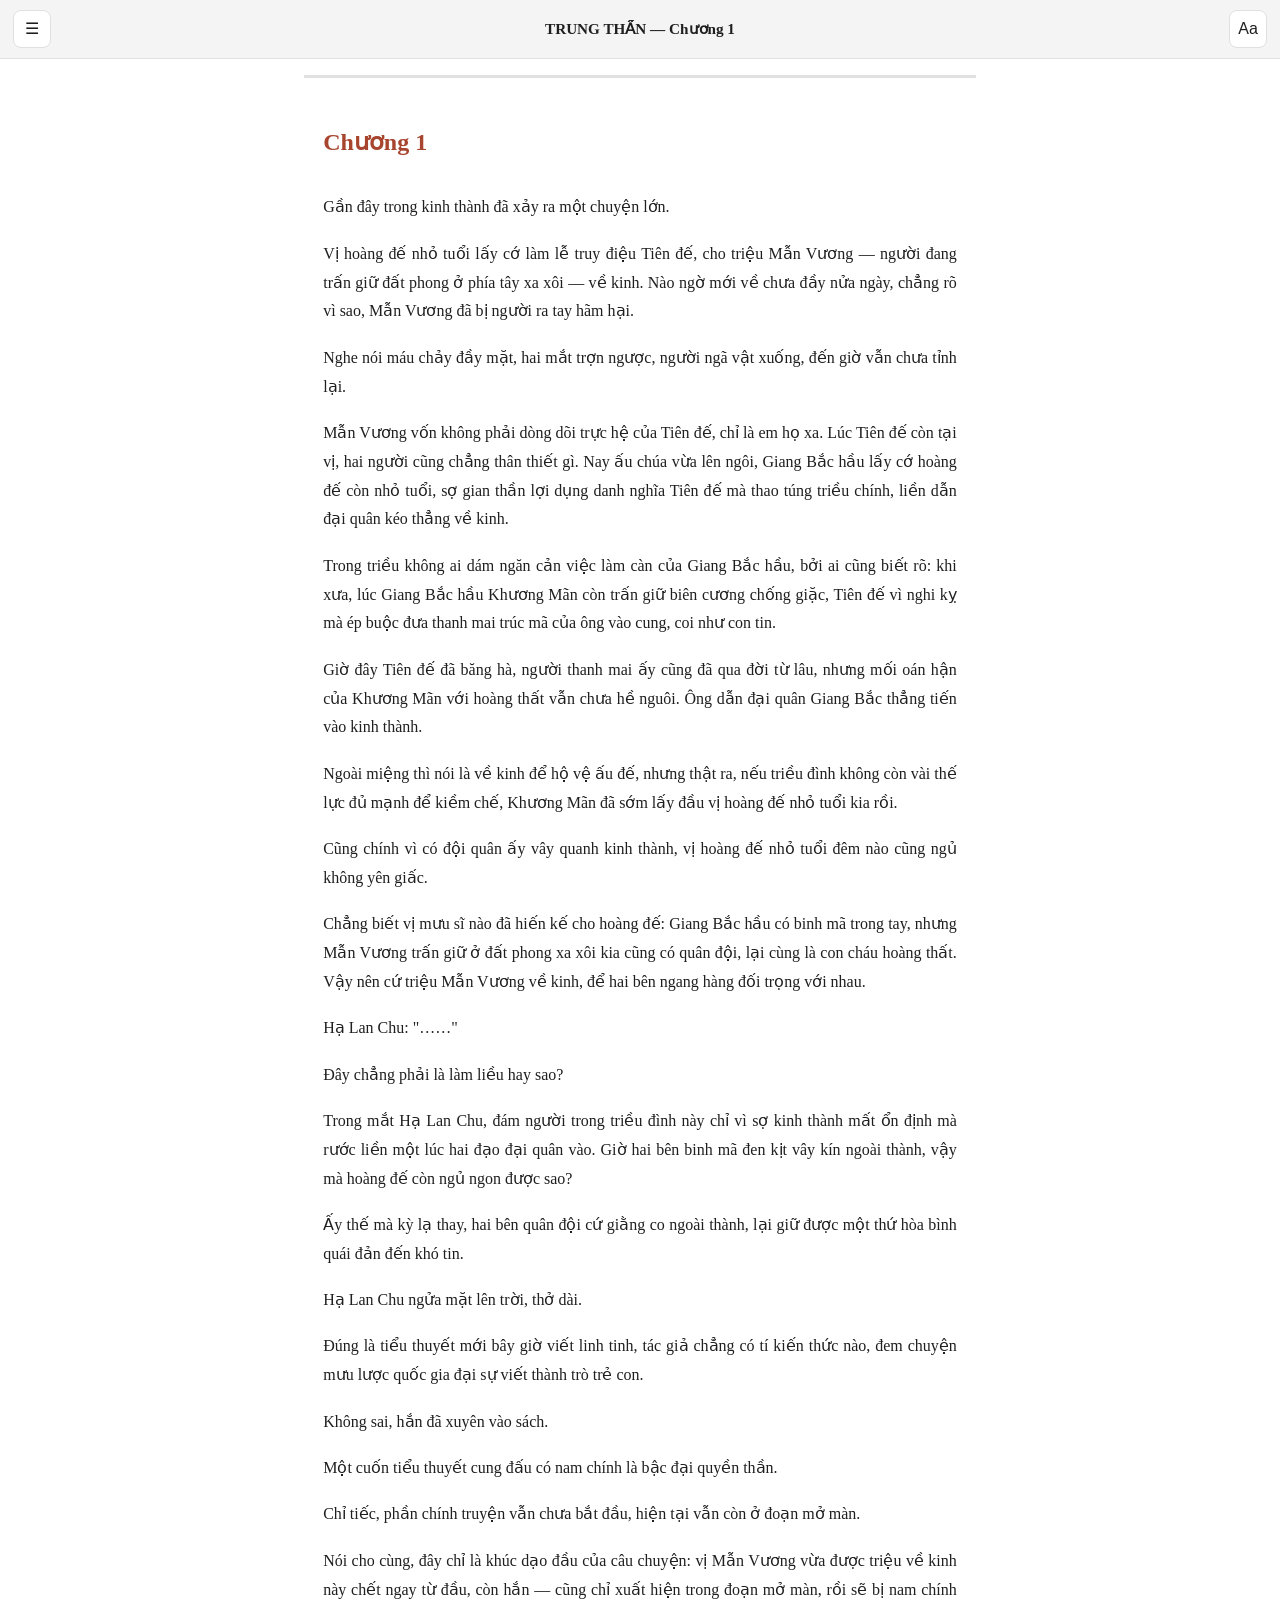
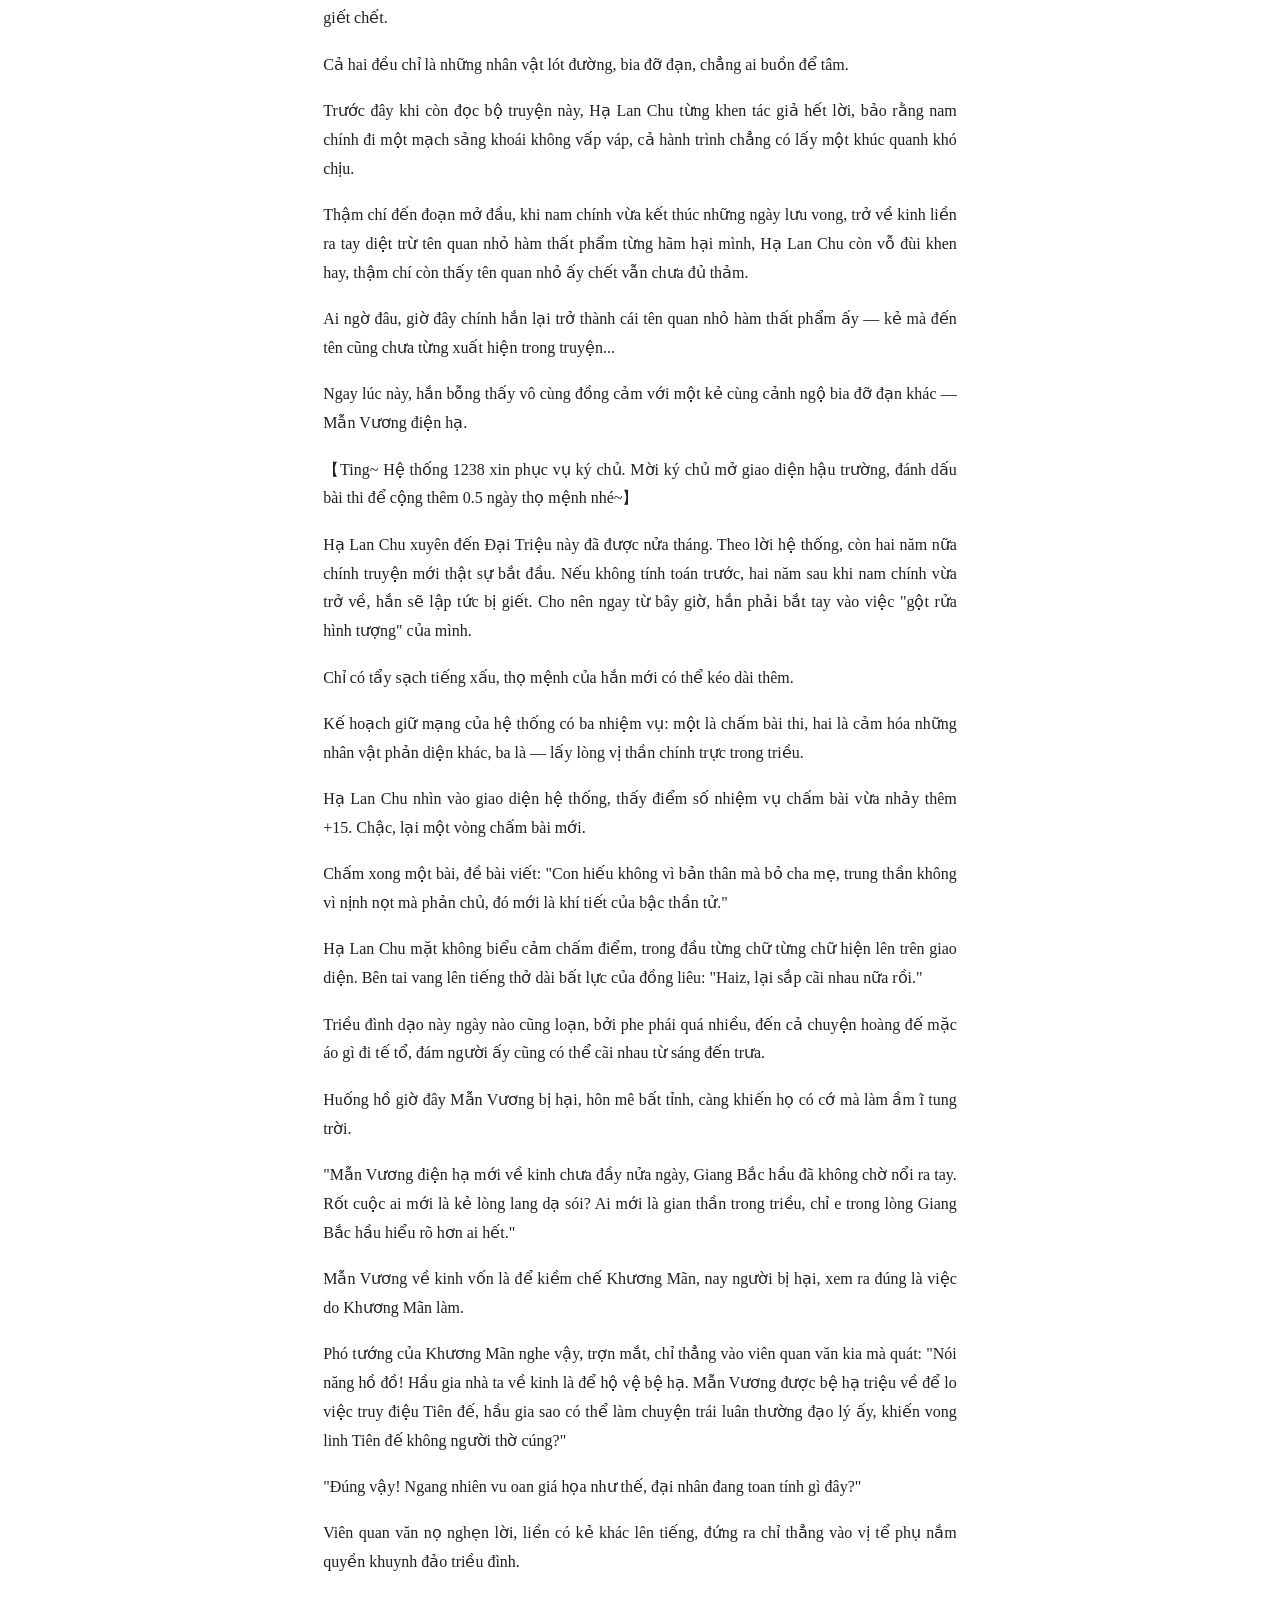
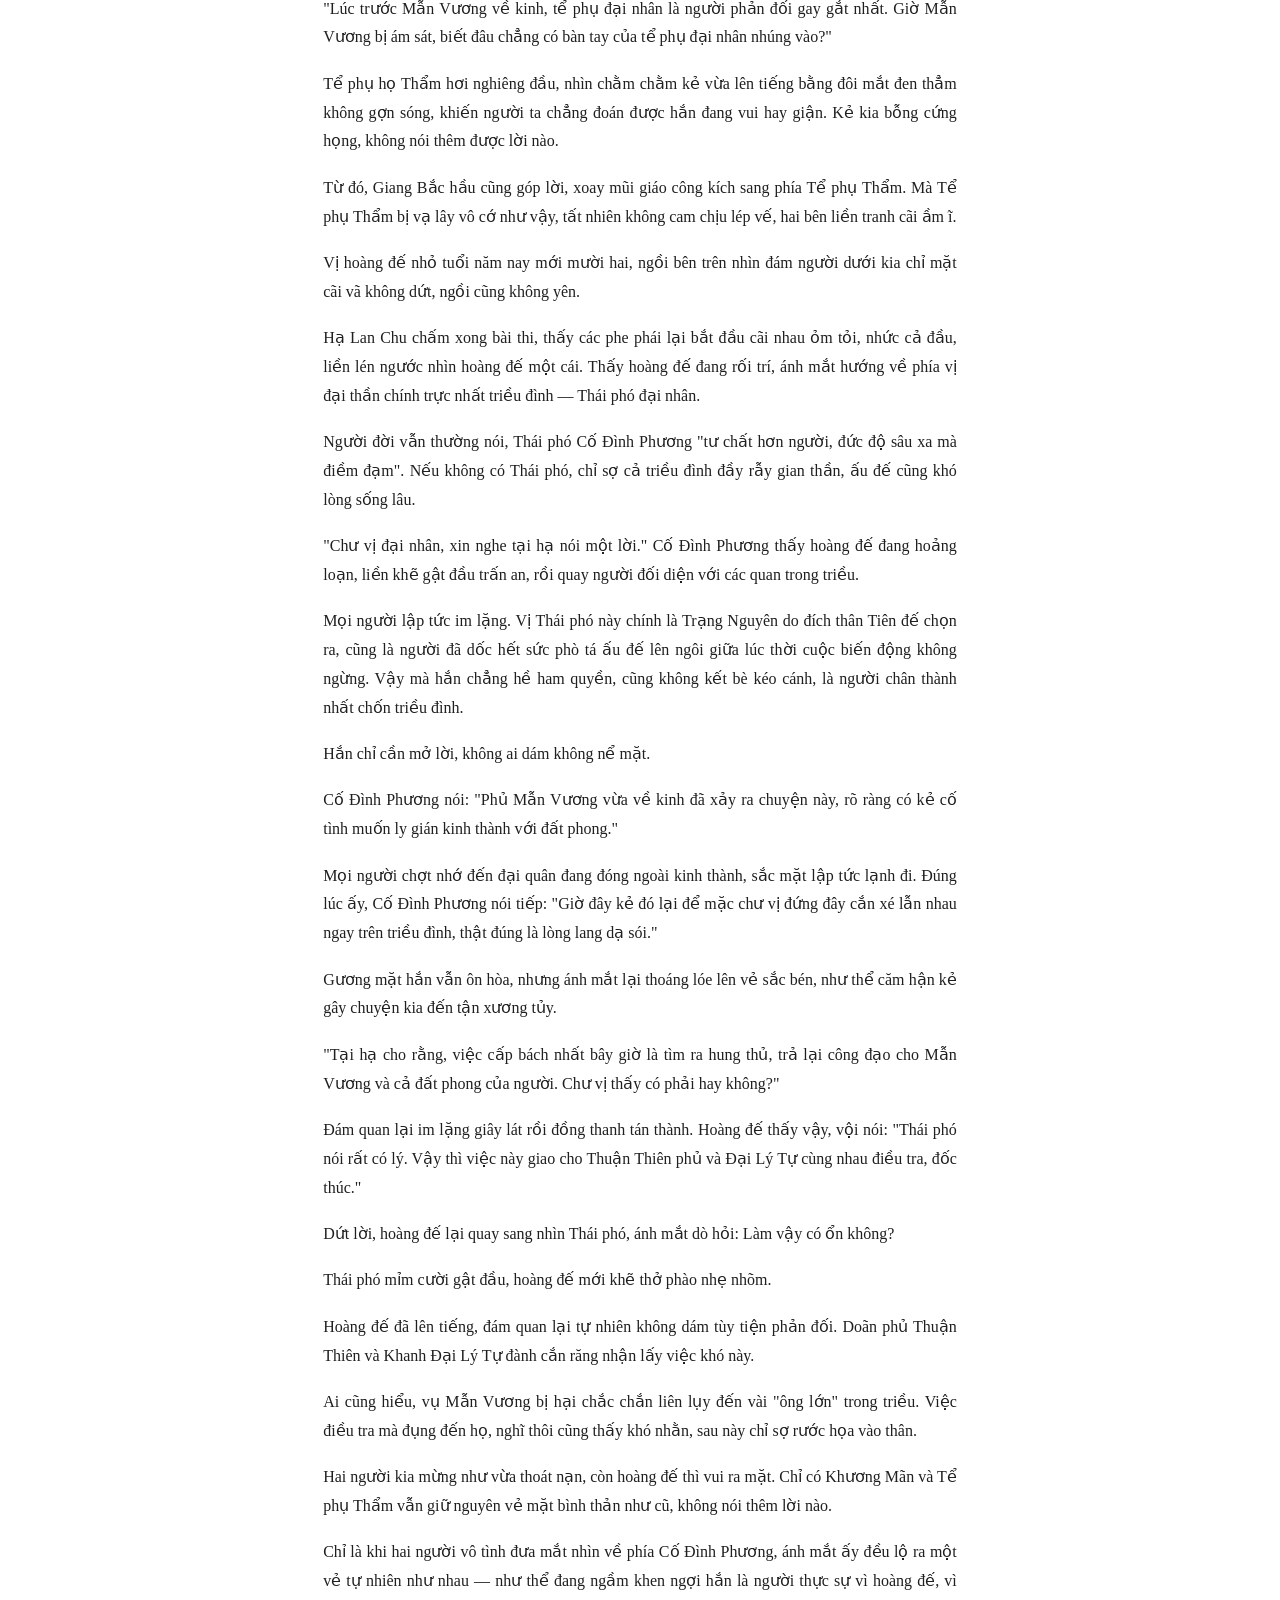
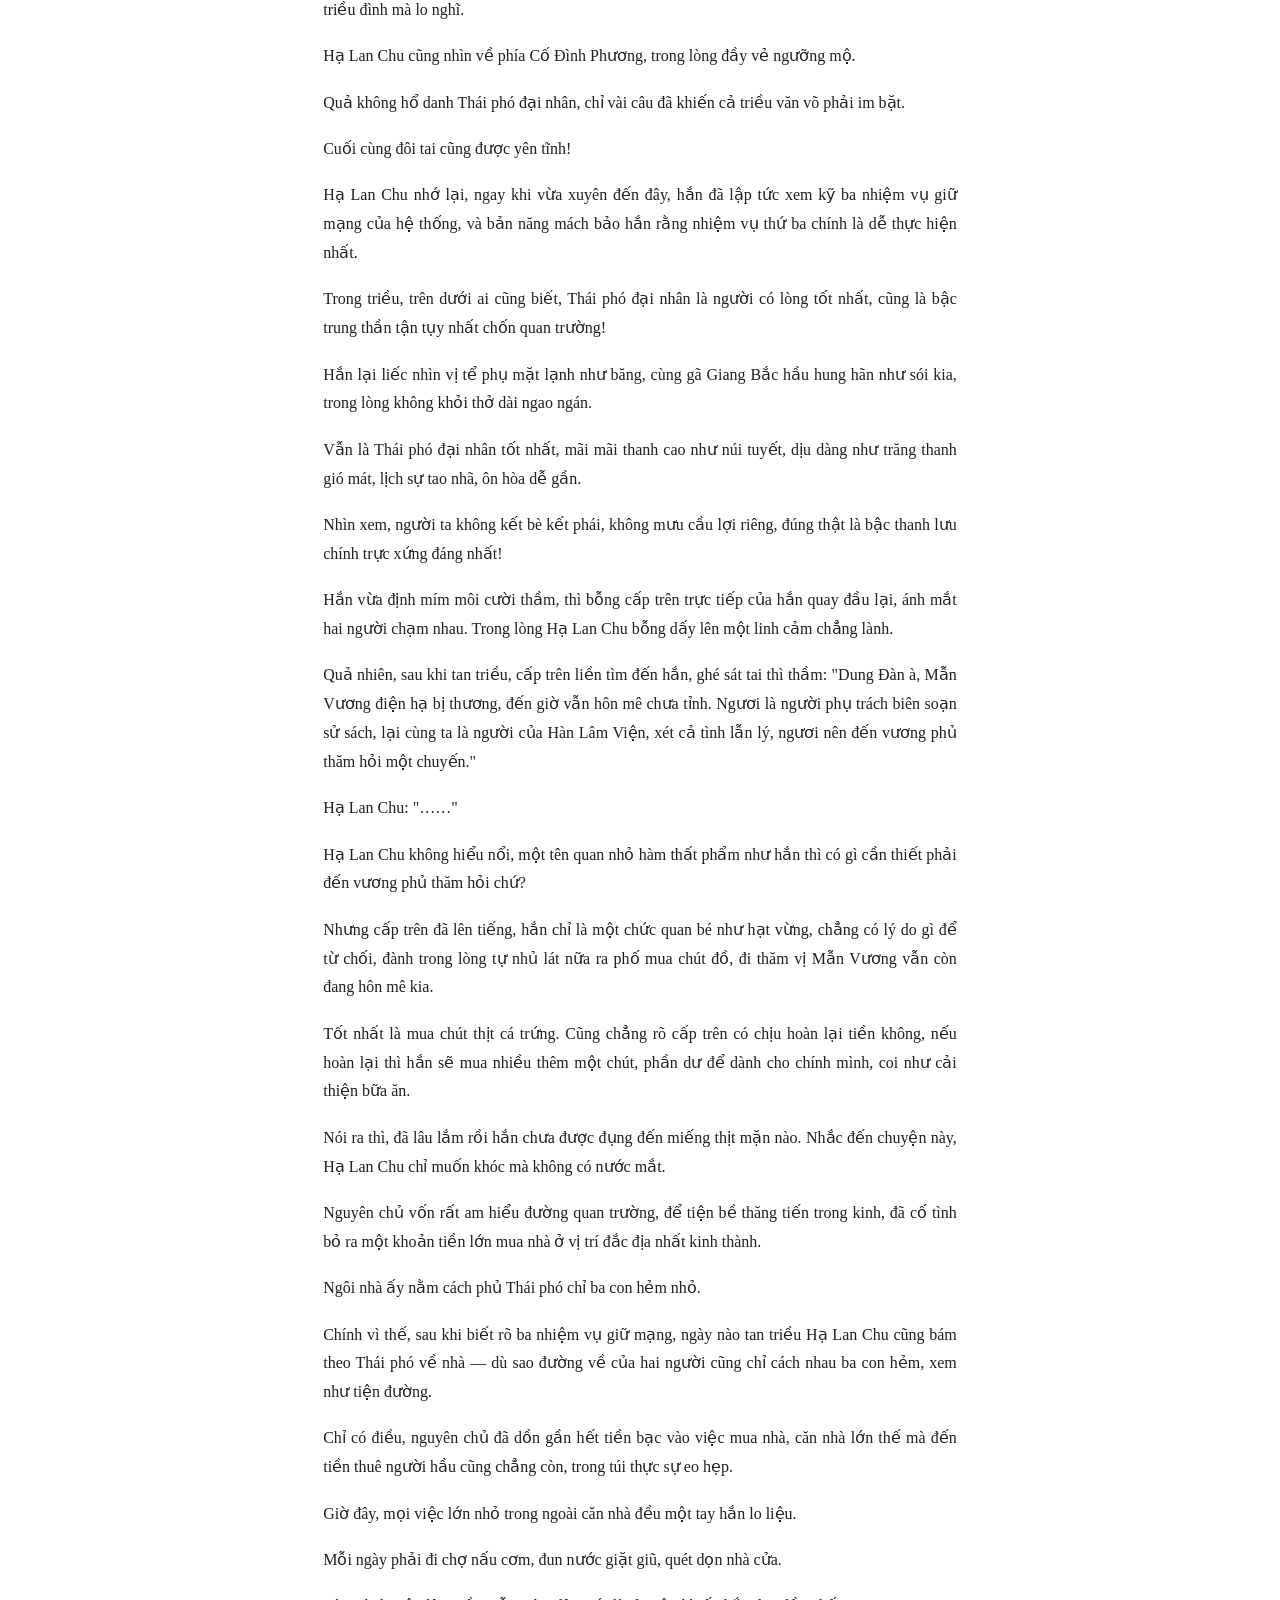
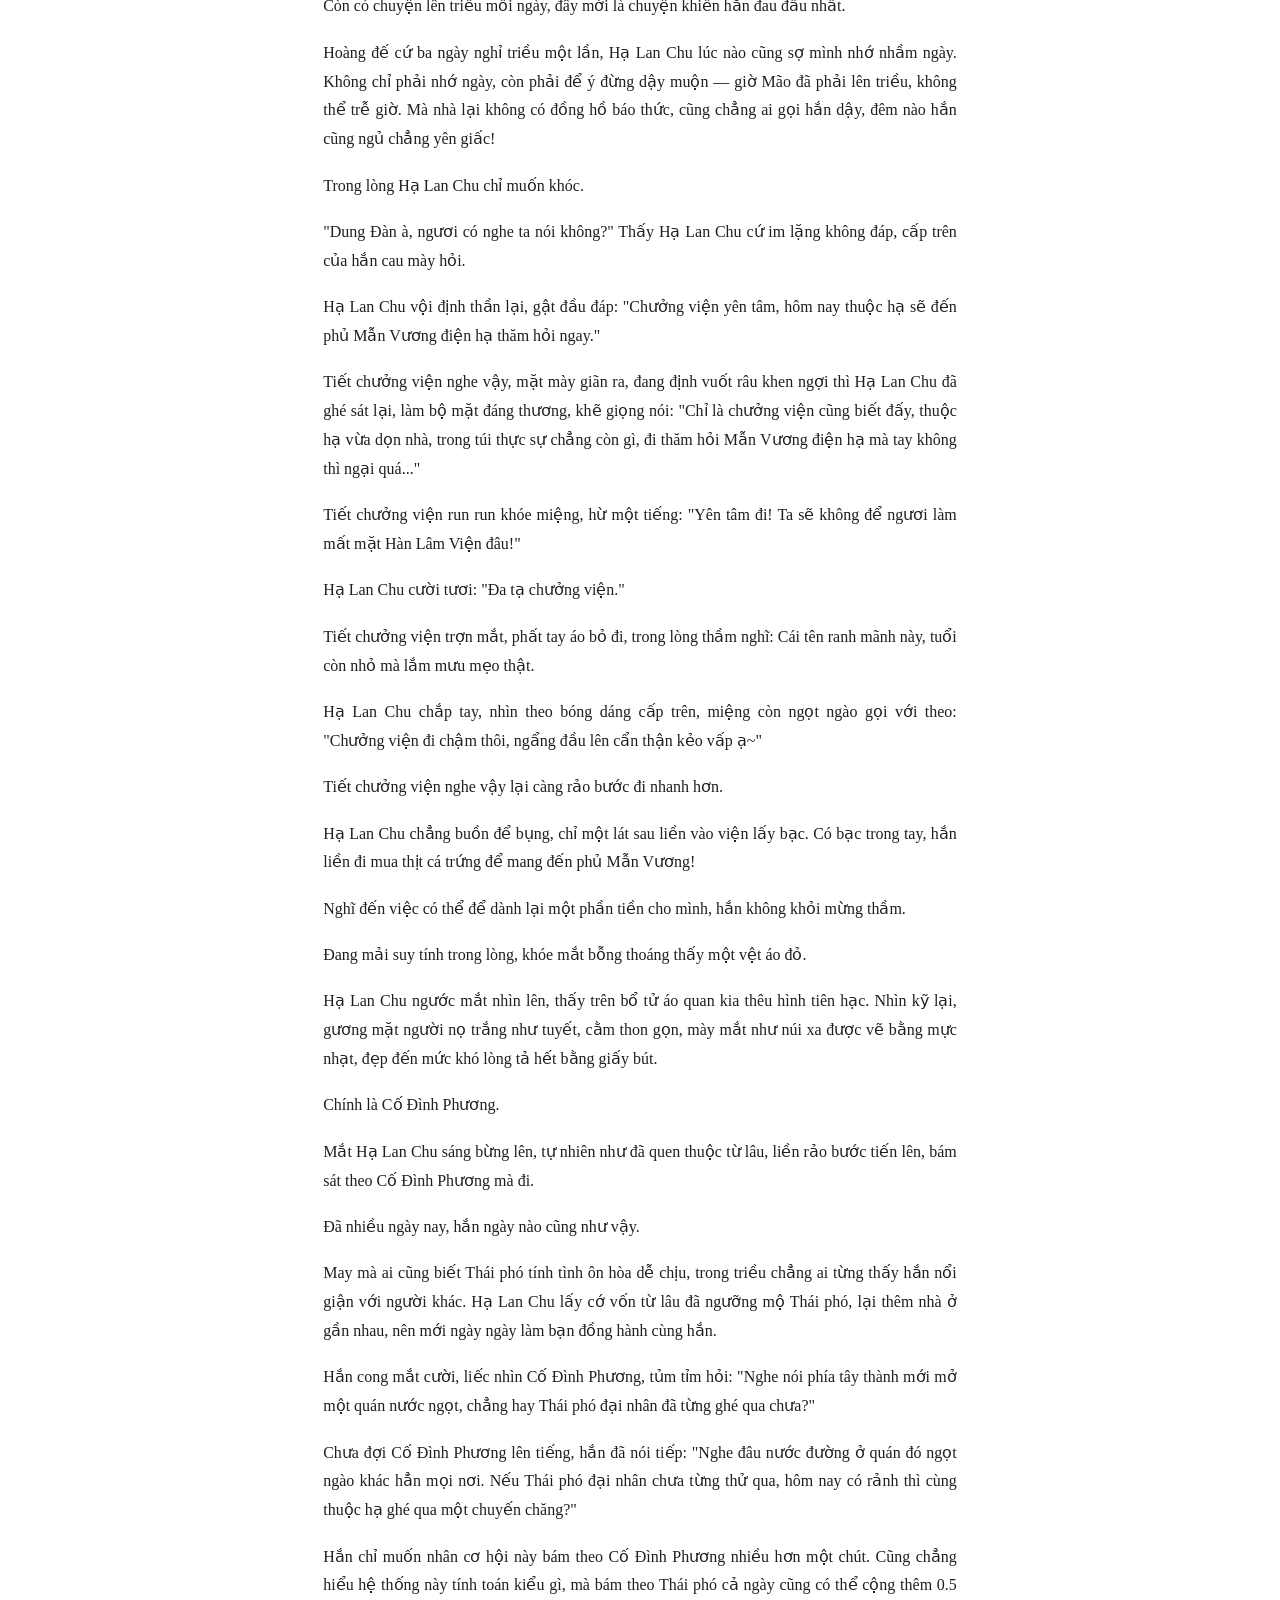
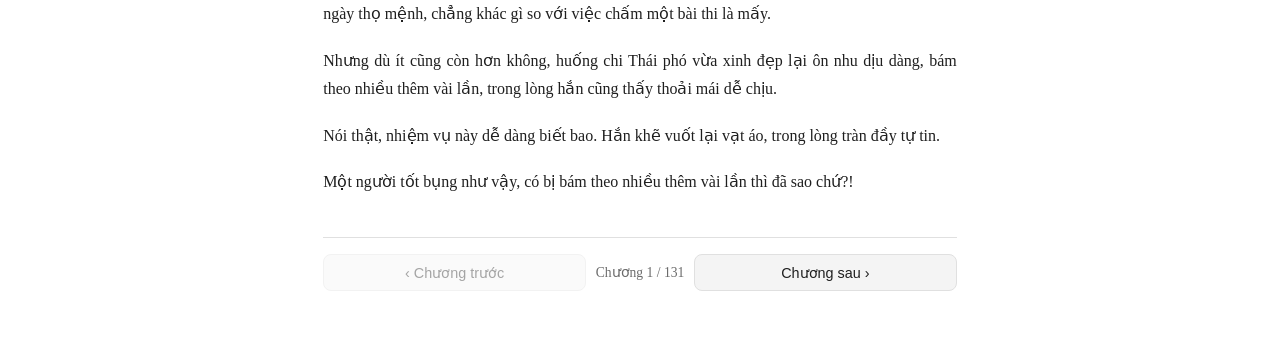
==== app/index.html @ 34fe905f "Add internal story reader app for Trung Than Static web app (no build/backend) that renders all 131 " ====
<!doctype html>
<html lang="vi">
<head>
  <meta charset="UTF-8" />
  <meta name="viewport" content="width=device-width, initial-scale=1.0" />
  <title>Đọc Truyện Nội Bộ</title>
  <link rel="stylesheet" href="style.css" />
</head>
<body data-theme="light" data-font="serif">
  <header class="topbar">
    <button id="btnToc" class="icon-btn" title="Mục lục" aria-label="Mục lục">☰</button>
    <div class="story-title" id="storyTitle">Đang tải…</div>
    <button id="btnSettings" class="icon-btn" title="Cài đặt đọc" aria-label="Cài đặt đọc">Aa</button>
  </header>

  <!-- Table of contents drawer -->
  <aside id="tocDrawer" class="drawer" aria-hidden="true">
    <div class="drawer-header">
      <h2>Mục lục</h2>
      <button id="closeToc" class="icon-btn" aria-label="Đóng">✕</button>
    </div>
    <input id="tocSearch" type="search" placeholder="Tìm chương…" class="toc-search" />
    <ul id="tocList" class="toc-list"></ul>
  </aside>

  <!-- Reading settings drawer -->
  <aside id="settingsDrawer" class="drawer drawer-right" aria-hidden="true">
    <div class="drawer-header">
      <h2>Cài đặt đọc</h2>
      <button id="closeSettings" class="icon-btn" aria-label="Đóng">✕</button>
    </div>

    <div class="setting-group">
      <div class="setting-label">Cỡ chữ</div>
      <div class="setting-row">
        <button id="fontDec" class="pill-btn" aria-label="Giảm cỡ chữ">A-</button>
        <span id="fontSizeLabel" class="font-size-label">100%</span>
        <button id="fontInc" class="pill-btn" aria-label="Tăng cỡ chữ">A+</button>
      </div>
    </div>

    <div class="setting-group">
      <div class="setting-label">Giãn dòng</div>
      <div class="setting-row">
        <button id="lineDec" class="pill-btn" aria-label="Giảm giãn dòng">−</button>
        <span id="lineHeightLabel" class="font-size-label">1.8</span>
        <button id="lineInc" class="pill-btn" aria-label="Tăng giãn dòng">+</button>
      </div>
    </div>

    <div class="setting-group">
      <div class="setting-label">Phông chữ</div>
      <div class="setting-row font-choices">
        <button class="choice-btn" data-font="serif">Chữ có chân</button>
        <button class="choice-btn" data-font="sans">Chữ không chân</button>
      </div>
    </div>

    <div class="setting-group">
      <div class="setting-label">Chế độ đọc</div>
      <div class="setting-row theme-choices">
        <button class="theme-btn theme-light" data-theme="light" title="Sáng">Sáng</button>
        <button class="theme-btn theme-sepia" data-theme="sepia" title="Vàng">Vàng</button>
        <button class="theme-btn theme-dark" data-theme="dark" title="Tối">Tối</button>
      </div>
    </div>

    <div class="setting-group">
      <div class="setting-label">Độ rộng nội dung</div>
      <div class="setting-row">
        <button id="widthDec" class="pill-btn" aria-label="Thu hẹp">◄</button>
        <span id="widthLabel" class="font-size-label">Vừa</span>
        <button id="widthInc" class="pill-btn" aria-label="Mở rộng">►</button>
      </div>
    </div>
  </aside>

  <div id="overlay" class="overlay" aria-hidden="true"></div>

  <main id="reader" class="reader">
    <div class="chapter-progress-top">
      <div id="progressBarTop" class="progress-bar-top"></div>
    </div>

    <article id="chapterContent" class="chapter-content">
      <p class="loading">Đang tải nội dung truyện…</p>
    </article>

    <nav class="chapter-nav">
      <button id="prevChapter" class="nav-btn">‹ Chương trước</button>
      <span id="chapterPos" class="chapter-pos"></span>
      <button id="nextChapter" class="nav-btn">Chương sau ›</button>
    </nav>
  </main>

  <button id="resumeToast" class="resume-toast" hidden>
    Tiếp tục đọc từ vị trí lần trước ↗
  </button>

  <script src="data/story-data.js"></script>
  <script src="app.js"></script>
</body>
</html>
---- app/style.css ----
:root {
  --bg: #ffffff;
  --fg: #1f1f1f;
  --muted: #6b6b6b;
  --accent: #a8452f;
  --surface: #f4f4f4;
  --border: #e0e0e0;
  --content-width: 42rem;
  --font-body: Georgia, "Times New Roman", "Noto Serif", serif;
}

[data-theme="sepia"] {
  --bg: #f4ecd8;
  --fg: #3b3021;
  --muted: #7a6b52;
  --accent: #8a5a2c;
  --surface: #ece0c4;
  --border: #ddcda3;
}

[data-theme="dark"] {
  --bg: #16181c;
  --fg: #e2e2e2;
  --muted: #9a9a9a;
  --accent: #e0a458;
  --surface: #1f2227;
  --border: #2c2f35;
}

[data-font="sans"] {
  --font-body: system-ui, -apple-system, "Segoe UI", Roboto, "Noto Sans", sans-serif;
}

* {
  box-sizing: border-box;
}

html, body {
  margin: 0;
  padding: 0;
  background: var(--bg);
  color: var(--fg);
  min-height: 100%;
}

body {
  font-family: var(--font-body);
  transition: background 0.2s ease, color 0.2s ease;
}

.topbar {
  position: sticky;
  top: 0;
  z-index: 20;
  display: flex;
  align-items: center;
  justify-content: space-between;
  gap: 0.5rem;
  padding: 0.6rem 0.8rem;
  background: var(--surface);
  border-bottom: 1px solid var(--border);
}

.story-title {
  flex: 1;
  text-align: center;
  font-weight: 600;
  font-size: 0.95rem;
  overflow: hidden;
  text-overflow: ellipsis;
  white-space: nowrap;
  color: var(--fg);
}

.icon-btn {
  border: 1px solid var(--border);
  background: var(--bg);
  color: var(--fg);
  border-radius: 8px;
  width: 2.4rem;
  height: 2.4rem;
  font-size: 1rem;
  cursor: pointer;
  flex-shrink: 0;
}

.icon-btn:hover {
  border-color: var(--accent);
}

.reader {
  max-width: var(--content-width);
  margin: 0 auto;
  padding: 0.5rem 1.2rem 4rem;
}

.chapter-progress-top {
  height: 3px;
  background: var(--border);
  position: sticky;
  top: 3.6rem;
  z-index: 15;
  margin: 0 -1.2rem;
}

.progress-bar-top {
  height: 100%;
  width: 0%;
  background: var(--accent);
  transition: width 0.15s ease;
}

.chapter-content {
  padding-top: 1.5rem;
  font-size: calc(1rem * var(--font-scale, 1));
  line-height: var(--line-height, 1.8);
}

.chapter-content h1 {
  font-size: 1.5em;
  margin-bottom: 1.2em;
  color: var(--accent);
}

.chapter-content p {
  margin: 0 0 1.1em;
  text-align: justify;
}

.loading {
  color: var(--muted);
}

.chapter-nav {
  display: flex;
  align-items: center;
  justify-content: space-between;
  gap: 0.6rem;
  margin-top: 2.5rem;
  padding-top: 1rem;
  border-top: 1px solid var(--border);
}

.nav-btn {
  border: 1px solid var(--border);
  background: var(--surface);
  color: var(--fg);
  border-radius: 8px;
  padding: 0.6rem 1rem;
  font-size: 0.9rem;
  cursor: pointer;
  flex: 1;
}

.nav-btn:disabled {
  opacity: 0.4;
  cursor: default;
}

.nav-btn:not(:disabled):hover {
  border-color: var(--accent);
}

.chapter-pos {
  color: var(--muted);
  font-size: 0.85rem;
  white-space: nowrap;
}

/* Drawers */
.overlay {
  position: fixed;
  inset: 0;
  background: rgba(0, 0, 0, 0.4);
  z-index: 25;
  opacity: 0;
  pointer-events: none;
  transition: opacity 0.2s ease;
}

.overlay.visible {
  opacity: 1;
  pointer-events: auto;
}

.drawer {
  position: fixed;
  top: 0;
  bottom: 0;
  left: 0;
  width: min(20rem, 85vw);
  background: var(--bg);
  color: var(--fg);
  border-right: 1px solid var(--border);
  z-index: 30;
  transform: translateX(-105%);
  transition: transform 0.25s ease;
  display: flex;
  flex-direction: column;
  padding: 0.8rem;
}

.drawer.open {
  transform: translateX(0);
}

.drawer-right {
  left: auto;
  right: 0;
  border-right: none;
  border-left: 1px solid var(--border);
  transform: translateX(105%);
}

.drawer-right.open {
  transform: translateX(0);
}

.drawer-header {
  display: flex;
  align-items: center;
  justify-content: space-between;
  margin-bottom: 0.6rem;
}

.drawer-header h2 {
  font-size: 1.05rem;
  margin: 0;
}

.toc-search {
  padding: 0.5rem 0.7rem;
  border-radius: 8px;
  border: 1px solid var(--border);
  background: var(--surface);
  color: var(--fg);
  margin-bottom: 0.6rem;
  font-size: 0.9rem;
}

.toc-list {
  list-style: none;
  margin: 0;
  padding: 0;
  overflow-y: auto;
  flex: 1;
}

.toc-list li {
  border-radius: 8px;
}

.toc-list button {
  width: 100%;
  text-align: left;
  background: none;
  border: none;
  color: var(--fg);
  padding: 0.55rem 0.6rem;
  font-size: 0.9rem;
  border-radius: 8px;
  cursor: pointer;
}

.toc-list button:hover {
  background: var(--surface);
}

.toc-list button.active {
  background: var(--accent);
  color: #fff;
}

.setting-group {
  margin-bottom: 1.2rem;
}

.setting-label {
  font-size: 0.85rem;
  color: var(--muted);
  margin-bottom: 0.4rem;
}

.setting-row {
  display: flex;
  align-items: center;
  gap: 0.6rem;
}

.pill-btn {
  border: 1px solid var(--border);
  background: var(--surface);
  color: var(--fg);
  border-radius: 999px;
  width: 2.4rem;
  height: 2.4rem;
  font-size: 0.95rem;
  cursor: pointer;
}

.pill-btn:hover {
  border-color: var(--accent);
}

.font-size-label {
  min-width: 3rem;
  text-align: center;
  font-size: 0.85rem;
  color: var(--muted);
}

.font-choices, .theme-choices {
  flex-wrap: wrap;
}

.choice-btn, .theme-btn {
  border: 1px solid var(--border);
  background: var(--surface);
  color: var(--fg);
  border-radius: 8px;
  padding: 0.5rem 0.8rem;
  font-size: 0.85rem;
  cursor: pointer;
}

.choice-btn.active, .theme-btn.active {
  border-color: var(--accent);
  background: var(--accent);
  color: #fff;
}

.resume-toast {
  position: fixed;
  bottom: 1.2rem;
  left: 50%;
  transform: translateX(-50%);
  background: var(--accent);
  color: #fff;
  border: none;
  border-radius: 999px;
  padding: 0.7rem 1.2rem;
  font-size: 0.85rem;
  cursor: pointer;
  box-shadow: 0 4px 16px rgba(0, 0, 0, 0.25);
  z-index: 40;
}

@media (min-width: 900px) {
  .reader {
    padding-top: 1rem;
  }
}
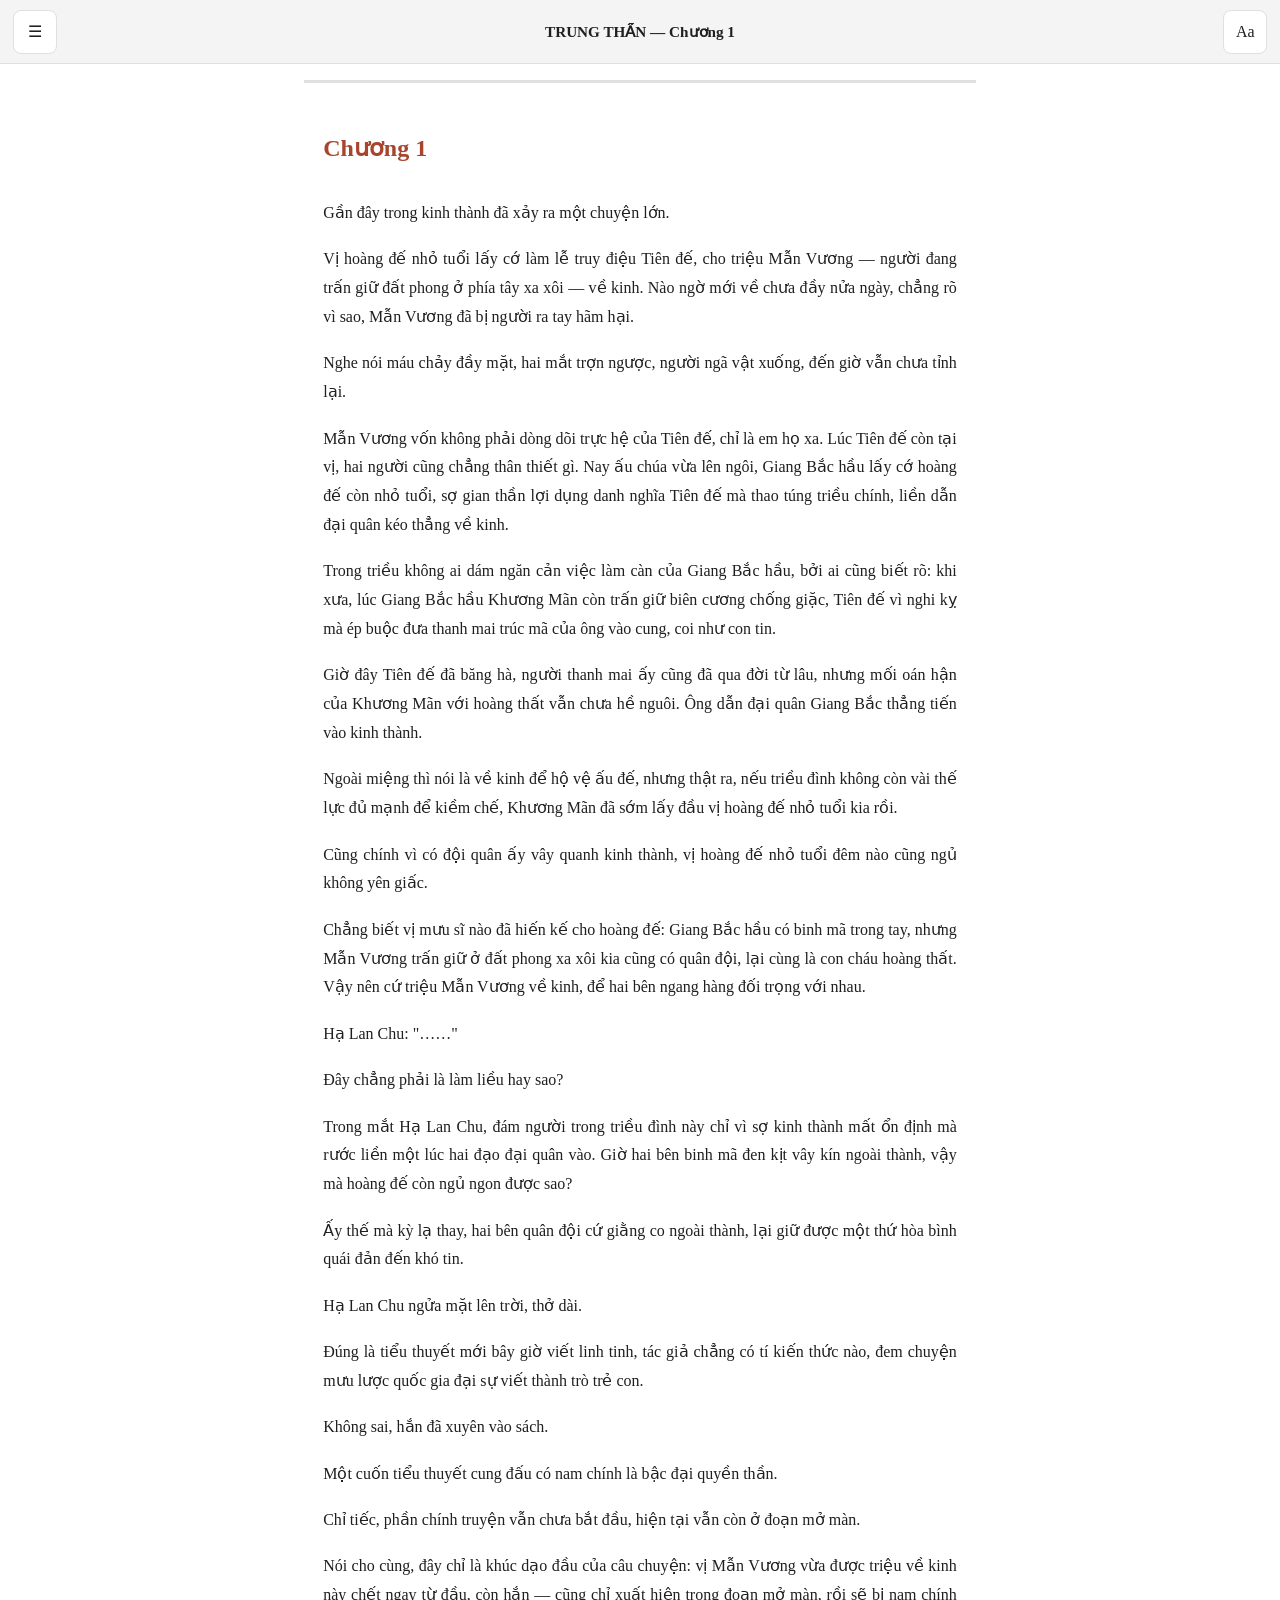
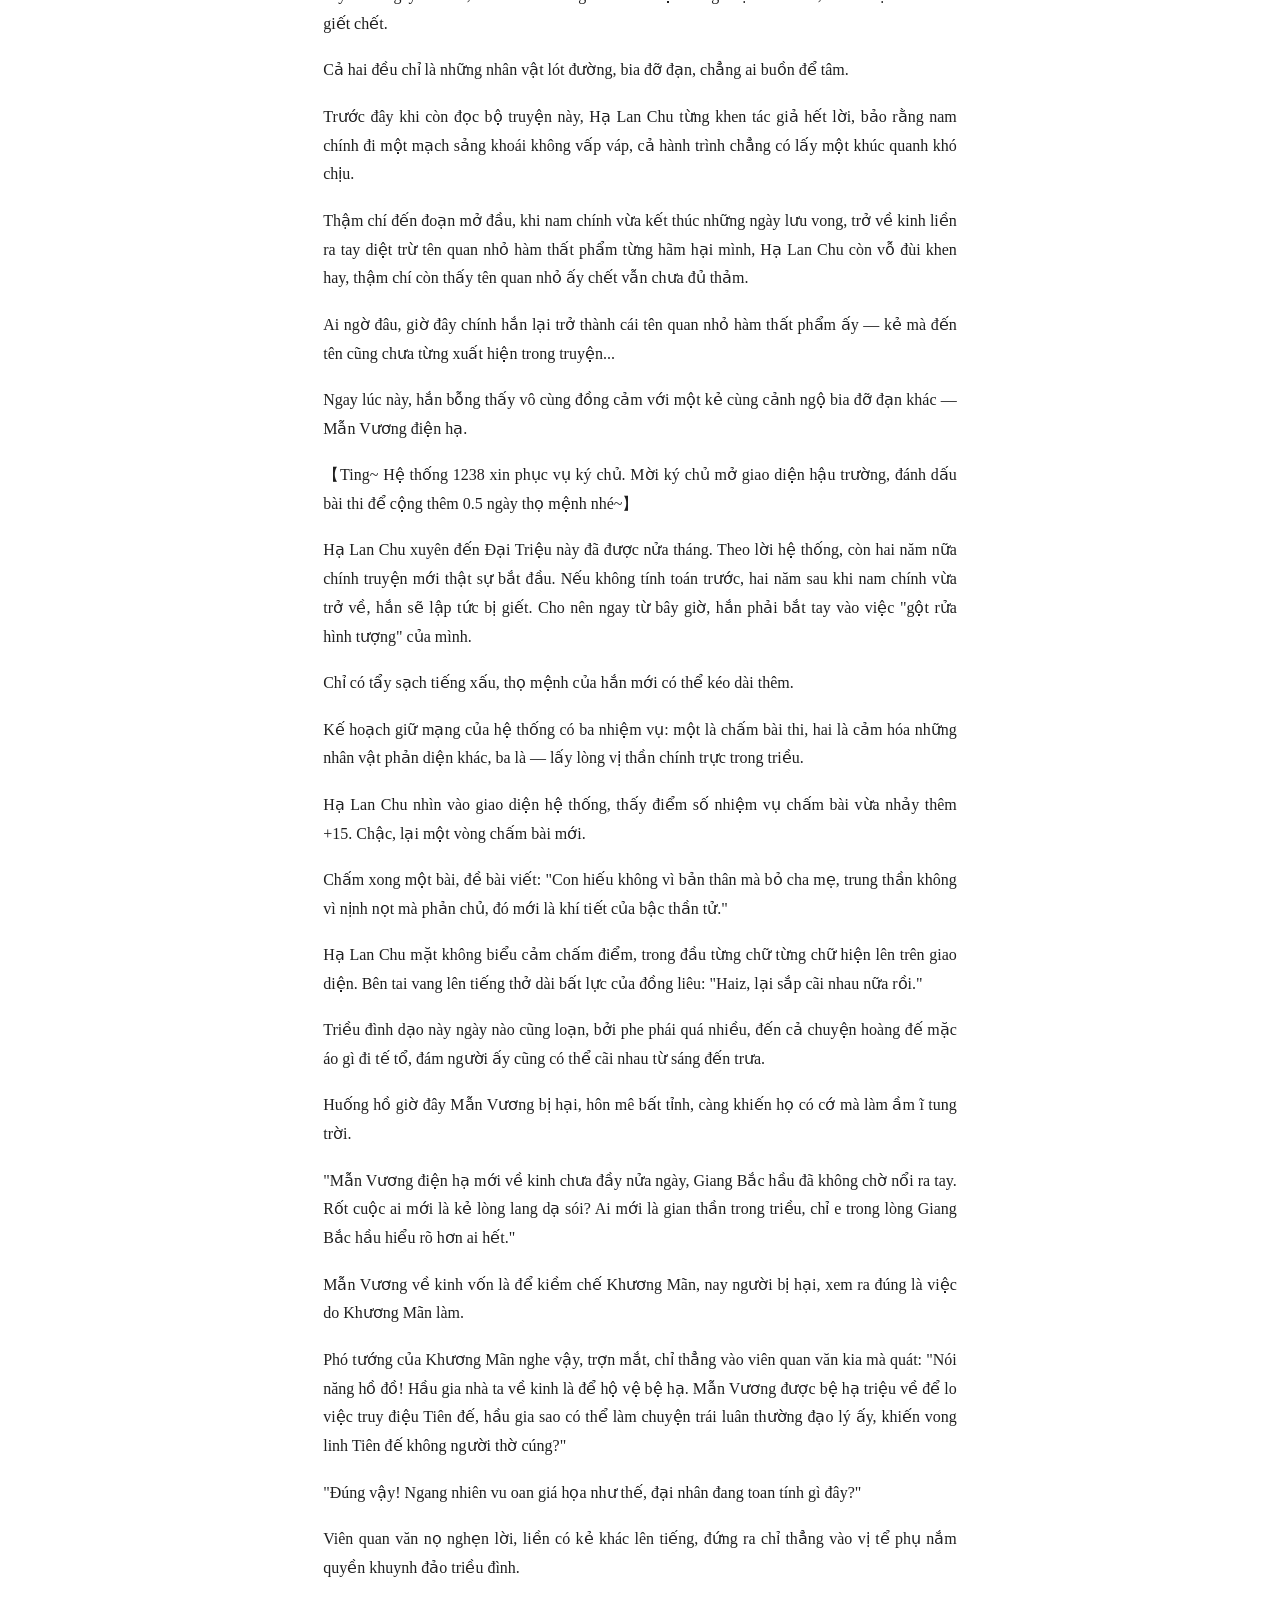
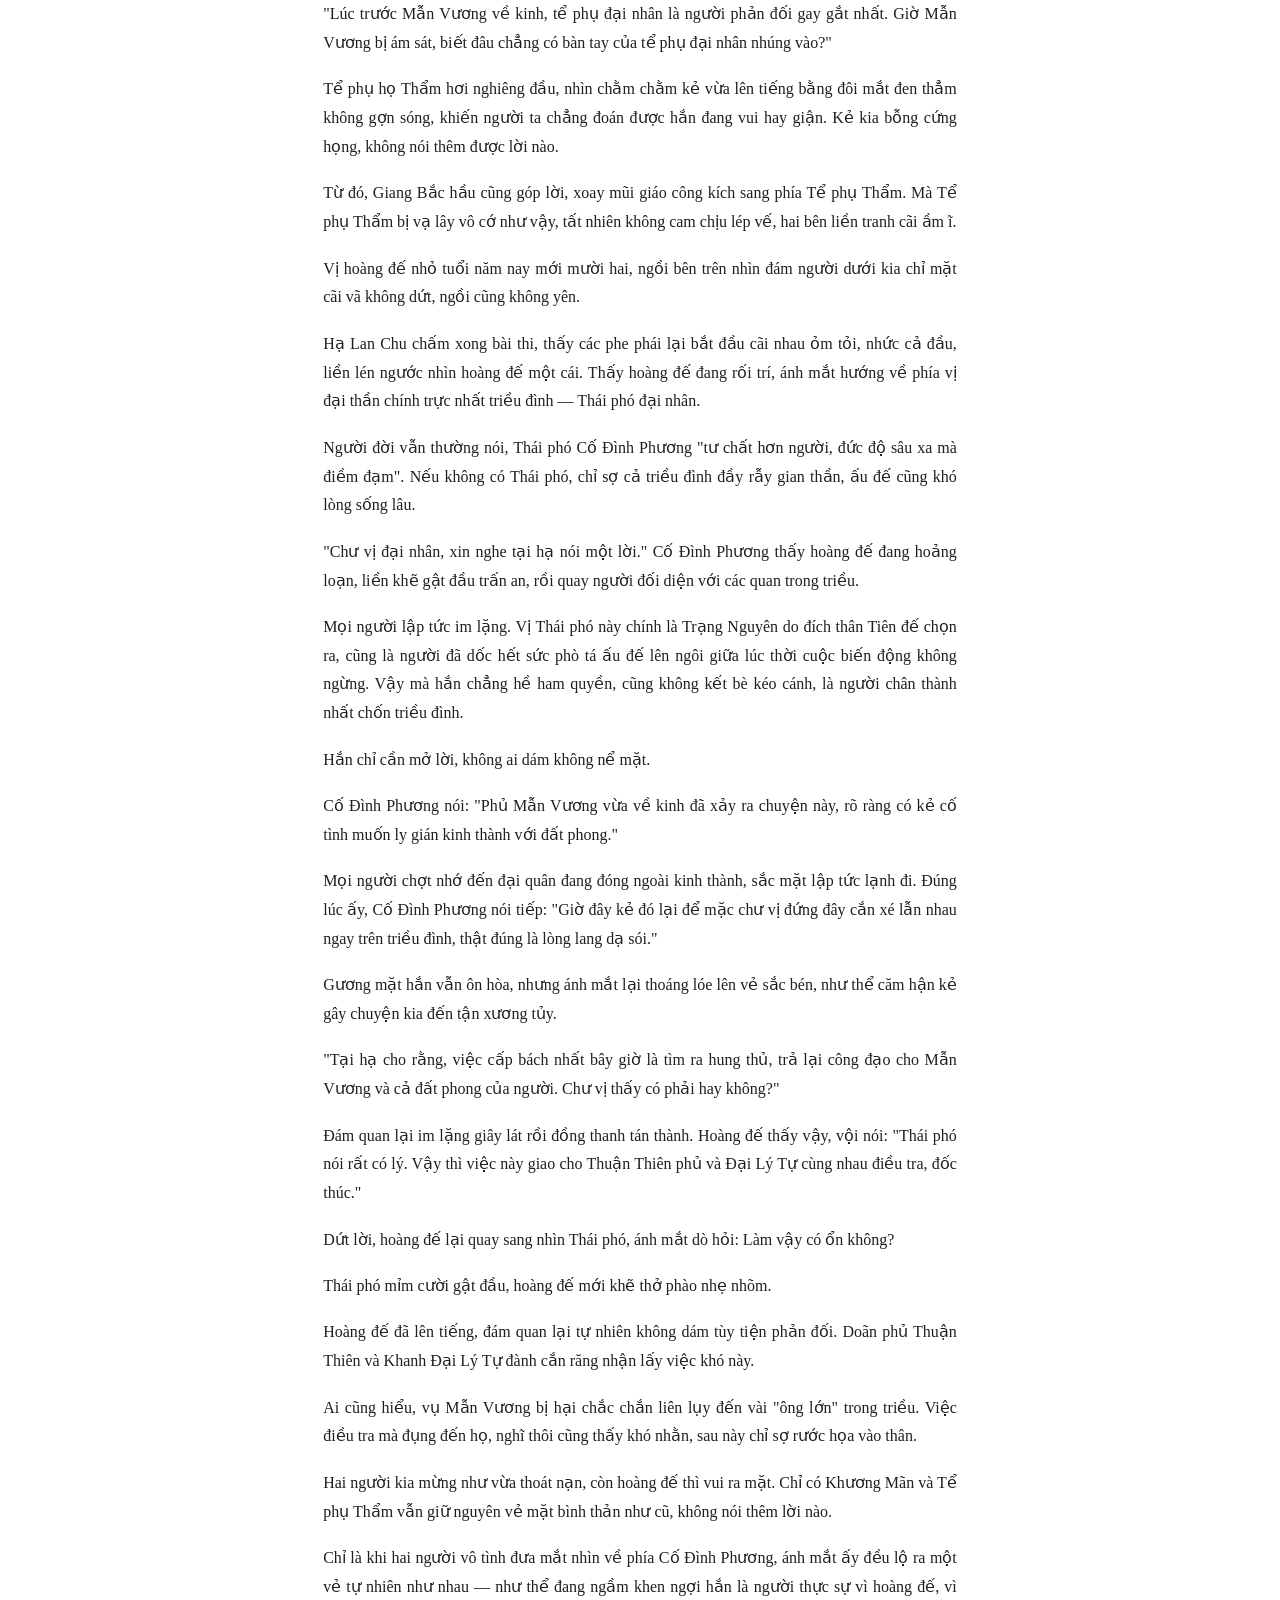
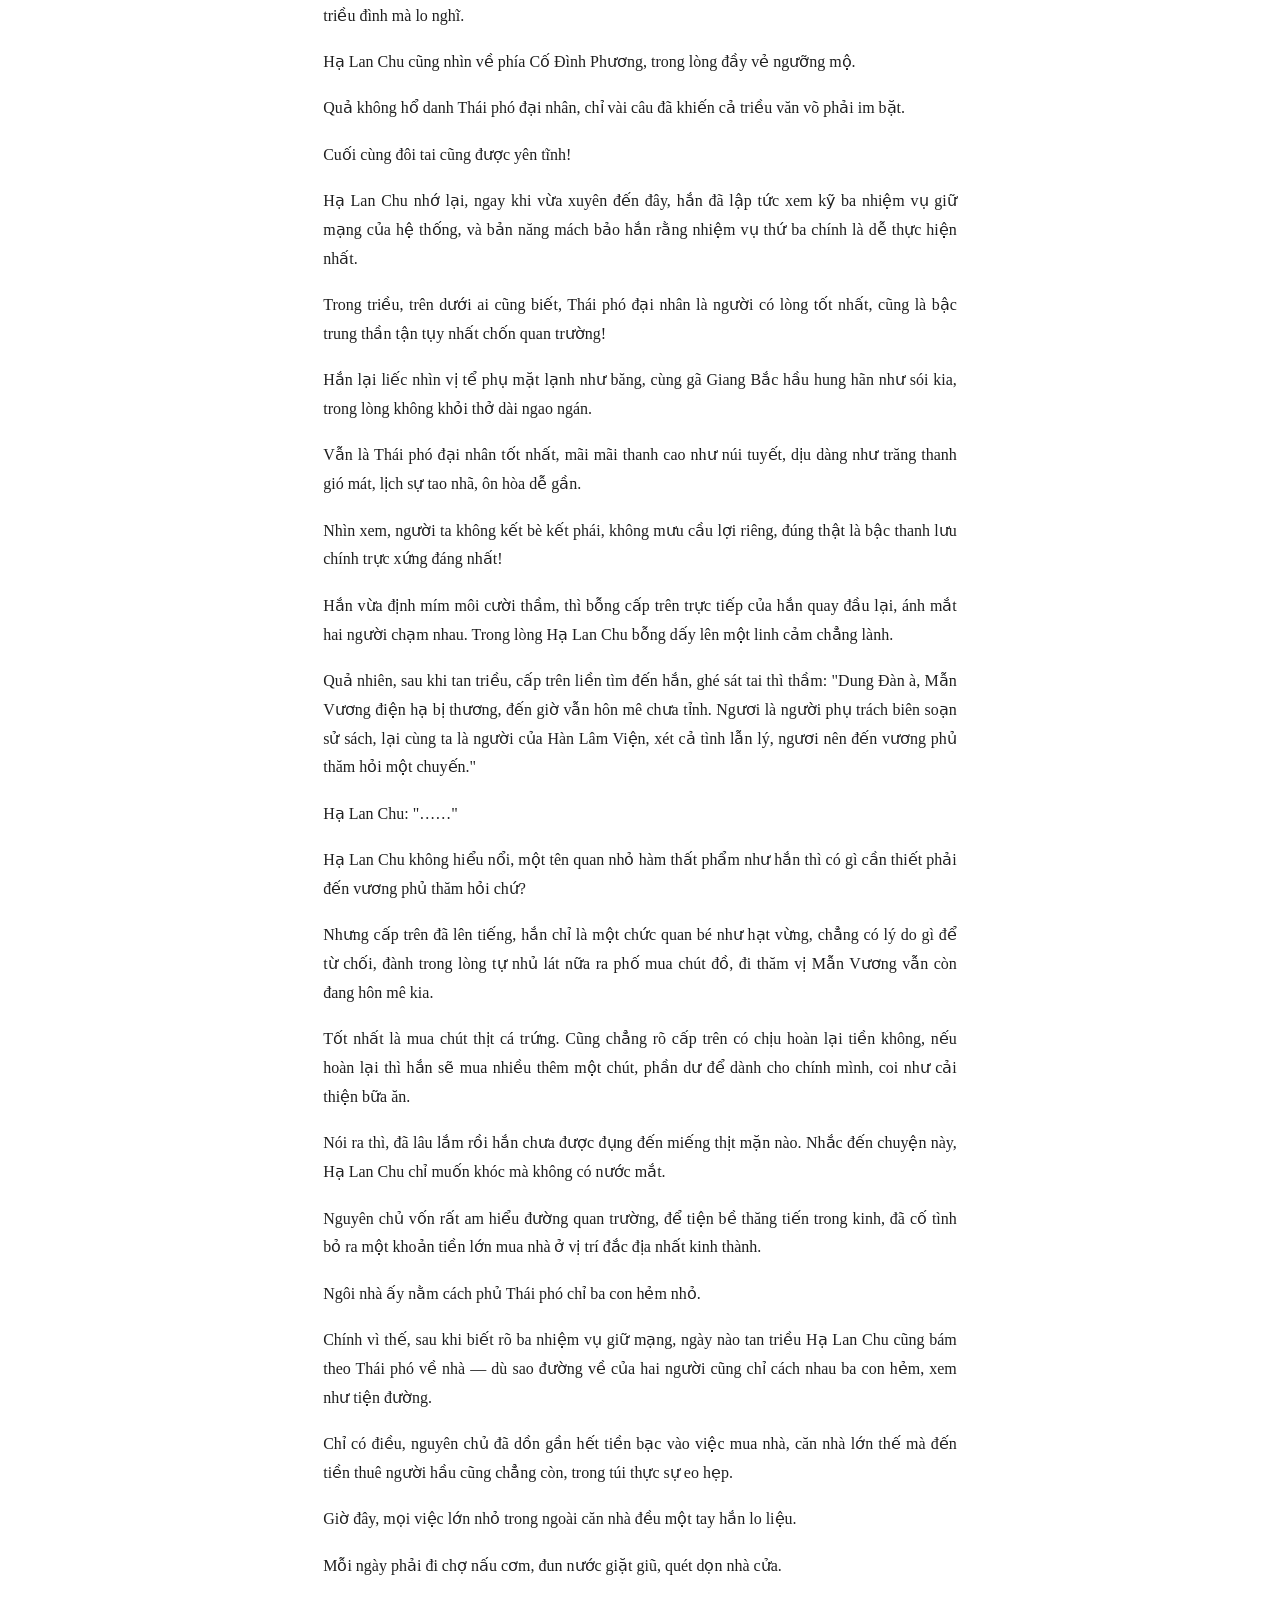
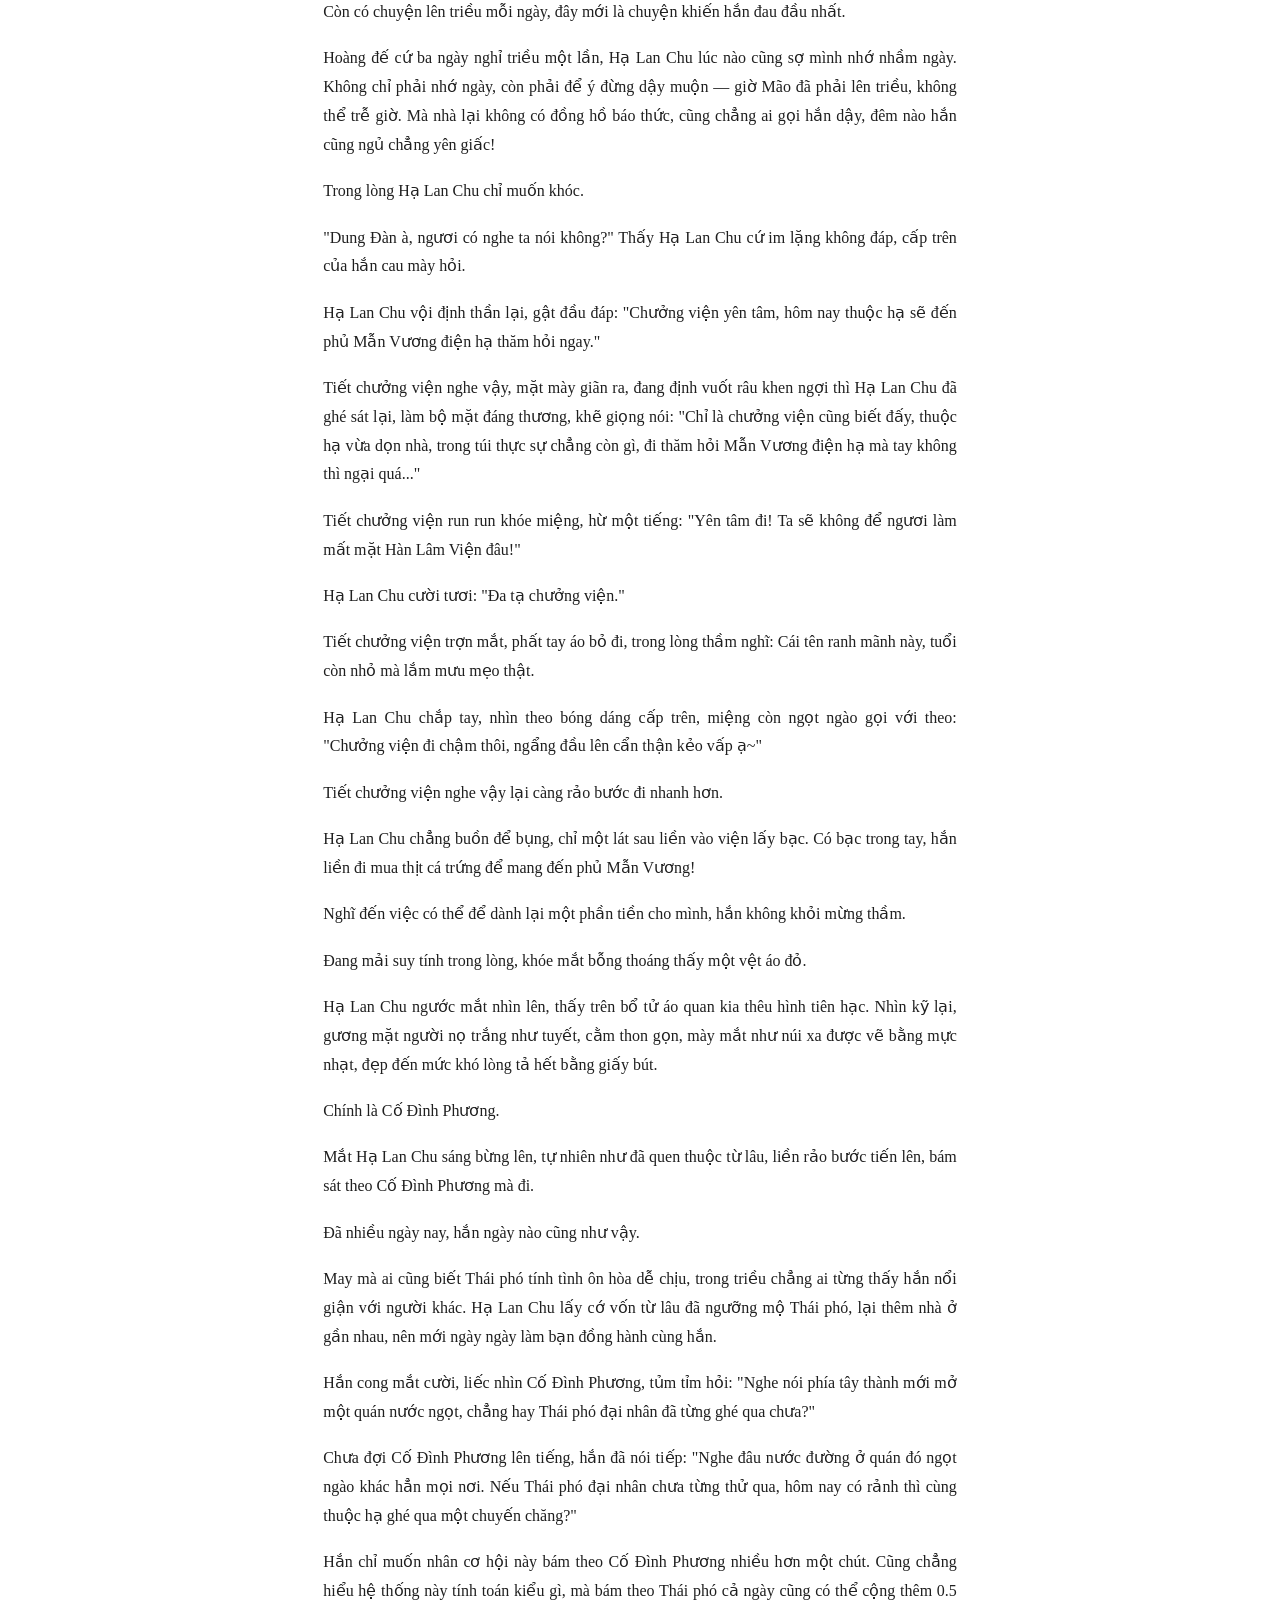
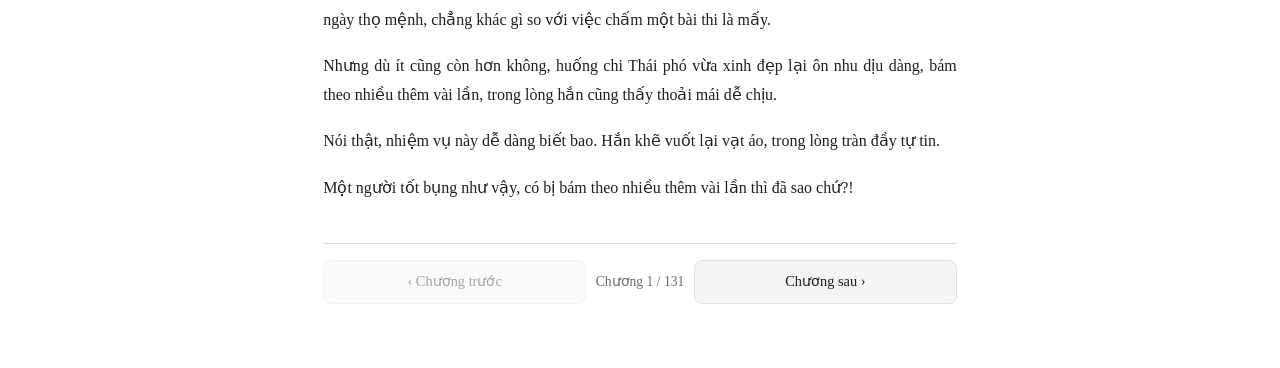
==== commit 9a868f2a: "Optimize reader app for Samsung/Android phones - Respect notch/gesture-bar safe areas (env(safe-area" ====
--- a/app/index.html
+++ b/app/index.html
@@ -2,7 +2,15 @@
 <html lang="vi">
 <head>
   <meta charset="UTF-8" />
-  <meta name="viewport" content="width=device-width, initial-scale=1.0" />
+  <meta name="viewport" content="width=device-width, initial-scale=1.0, viewport-fit=cover" />
+  <meta name="theme-color" id="themeColorMeta" content="#f4f4f4" />
+  <meta name="mobile-web-app-capable" content="yes" />
+  <meta name="apple-mobile-web-app-capable" content="yes" />
+  <meta name="apple-mobile-web-app-status-bar-style" content="black-translucent" />
+  <meta name="apple-mobile-web-app-title" content="Trung Thần" />
+  <link rel="manifest" href="manifest.webmanifest" />
+  <link rel="icon" href="icons/icon-192.png" />
+  <link rel="apple-touch-icon" href="icons/icon-192.png" />
   <title>Đọc Truyện Nội Bộ</title>
   <link rel="stylesheet" href="style.css" />
 </head>
--- a/app/style.css
+++ b/app/style.css
@@ -33,6 +33,13 @@
 
 * {
   box-sizing: border-box;
+  -webkit-tap-highlight-color: transparent;
+}
+
+html {
+  -webkit-text-size-adjust: 100%;
+  text-size-adjust: 100%;
+  overscroll-behavior-y: contain;
 }
 
 html, body {
@@ -41,11 +48,18 @@
   background: var(--bg);
   color: var(--fg);
   min-height: 100%;
+  min-height: 100dvh;
 }
 
 body {
   font-family: var(--font-body);
   transition: background 0.2s ease, color 0.2s ease;
+  overscroll-behavior-y: contain;
+}
+
+button {
+  font-family: inherit;
+  touch-action: manipulation;
 }
 
 .topbar {
@@ -56,7 +70,8 @@
   align-items: center;
   justify-content: space-between;
   gap: 0.5rem;
-  padding: 0.6rem 0.8rem;
+  padding: calc(0.6rem + env(safe-area-inset-top)) calc(0.8rem + env(safe-area-inset-right)) 0.6rem
+    calc(0.8rem + env(safe-area-inset-left));
   background: var(--surface);
   border-bottom: 1px solid var(--border);
 }
@@ -77,11 +92,19 @@
   background: var(--bg);
   color: var(--fg);
   border-radius: 8px;
-  width: 2.4rem;
-  height: 2.4rem;
+  width: 2.75rem;
+  height: 2.75rem;
   font-size: 1rem;
   cursor: pointer;
   flex-shrink: 0;
+}
+
+.icon-btn:active,
+.pill-btn:active,
+.choice-btn:active,
+.theme-btn:active,
+.nav-btn:active {
+  transform: scale(0.96);
 }
 
 .icon-btn:hover {
@@ -91,16 +114,17 @@
 .reader {
   max-width: var(--content-width);
   margin: 0 auto;
-  padding: 0.5rem 1.2rem 4rem;
+  padding: 0.5rem calc(1.2rem + env(safe-area-inset-right)) calc(4rem + env(safe-area-inset-bottom))
+    calc(1.2rem + env(safe-area-inset-left));
 }
 
 .chapter-progress-top {
   height: 3px;
   background: var(--border);
   position: sticky;
-  top: 3.6rem;
+  top: var(--topbar-h, 3.6rem);
   z-index: 15;
-  margin: 0 -1.2rem;
+  margin: 0 calc(-1.2rem - env(safe-area-inset-right)) 0 calc(-1.2rem - env(safe-area-inset-left));
 }
 
 .progress-bar-top {
@@ -146,7 +170,8 @@
   background: var(--surface);
   color: var(--fg);
   border-radius: 8px;
-  padding: 0.6rem 1rem;
+  padding: 0.8rem 1rem;
+  min-height: 2.75rem;
   font-size: 0.9rem;
   cursor: pointer;
   flex: 1;
@@ -189,6 +214,7 @@
   bottom: 0;
   left: 0;
   width: min(20rem, 85vw);
+  height: 100dvh;
   background: var(--bg);
   color: var(--fg);
   border-right: 1px solid var(--border);
@@ -197,7 +223,9 @@
   transition: transform 0.25s ease;
   display: flex;
   flex-direction: column;
-  padding: 0.8rem;
+  padding: calc(0.8rem + env(safe-area-inset-top)) calc(0.8rem + env(safe-area-inset-right))
+    calc(0.8rem + env(safe-area-inset-bottom)) calc(0.8rem + env(safe-area-inset-left));
+  overscroll-behavior: contain;
 }
 
 .drawer.open {
@@ -229,13 +257,14 @@
 }
 
 .toc-search {
-  padding: 0.5rem 0.7rem;
+  padding: 0.6rem 0.7rem;
   border-radius: 8px;
   border: 1px solid var(--border);
   background: var(--surface);
   color: var(--fg);
   margin-bottom: 0.6rem;
-  font-size: 0.9rem;
+  /* 16px minimum keeps Chrome/Samsung Internet from auto-zooming in on focus */
+  font-size: 16px;
 }
 
 .toc-list {
@@ -256,7 +285,8 @@
   background: none;
   border: none;
   color: var(--fg);
-  padding: 0.55rem 0.6rem;
+  padding: 0.7rem 0.6rem;
+  min-height: 2.75rem;
   font-size: 0.9rem;
   border-radius: 8px;
   cursor: pointer;
@@ -292,8 +322,8 @@
   background: var(--surface);
   color: var(--fg);
   border-radius: 999px;
-  width: 2.4rem;
-  height: 2.4rem;
+  width: 2.75rem;
+  height: 2.75rem;
   font-size: 0.95rem;
   cursor: pointer;
 }
@@ -318,7 +348,8 @@
   background: var(--surface);
   color: var(--fg);
   border-radius: 8px;
-  padding: 0.5rem 0.8rem;
+  padding: 0.6rem 0.9rem;
+  min-height: 2.75rem;
   font-size: 0.85rem;
   cursor: pointer;
 }
@@ -331,16 +362,18 @@
 
 .resume-toast {
   position: fixed;
-  bottom: 1.2rem;
+  bottom: calc(1.2rem + env(safe-area-inset-bottom));
   left: 50%;
   transform: translateX(-50%);
+  max-width: calc(100vw - 2.4rem);
   background: var(--accent);
   color: #fff;
   border: none;
   border-radius: 999px;
-  padding: 0.7rem 1.2rem;
-  font-size: 0.85rem;
-  cursor: pointer;
+  padding: 0.8rem 1.3rem;
+  font-size: 0.85rem;
+  cursor: pointer;
+  touch-action: manipulation;
   box-shadow: 0 4px 16px rgba(0, 0, 0, 0.25);
   z-index: 40;
 }
